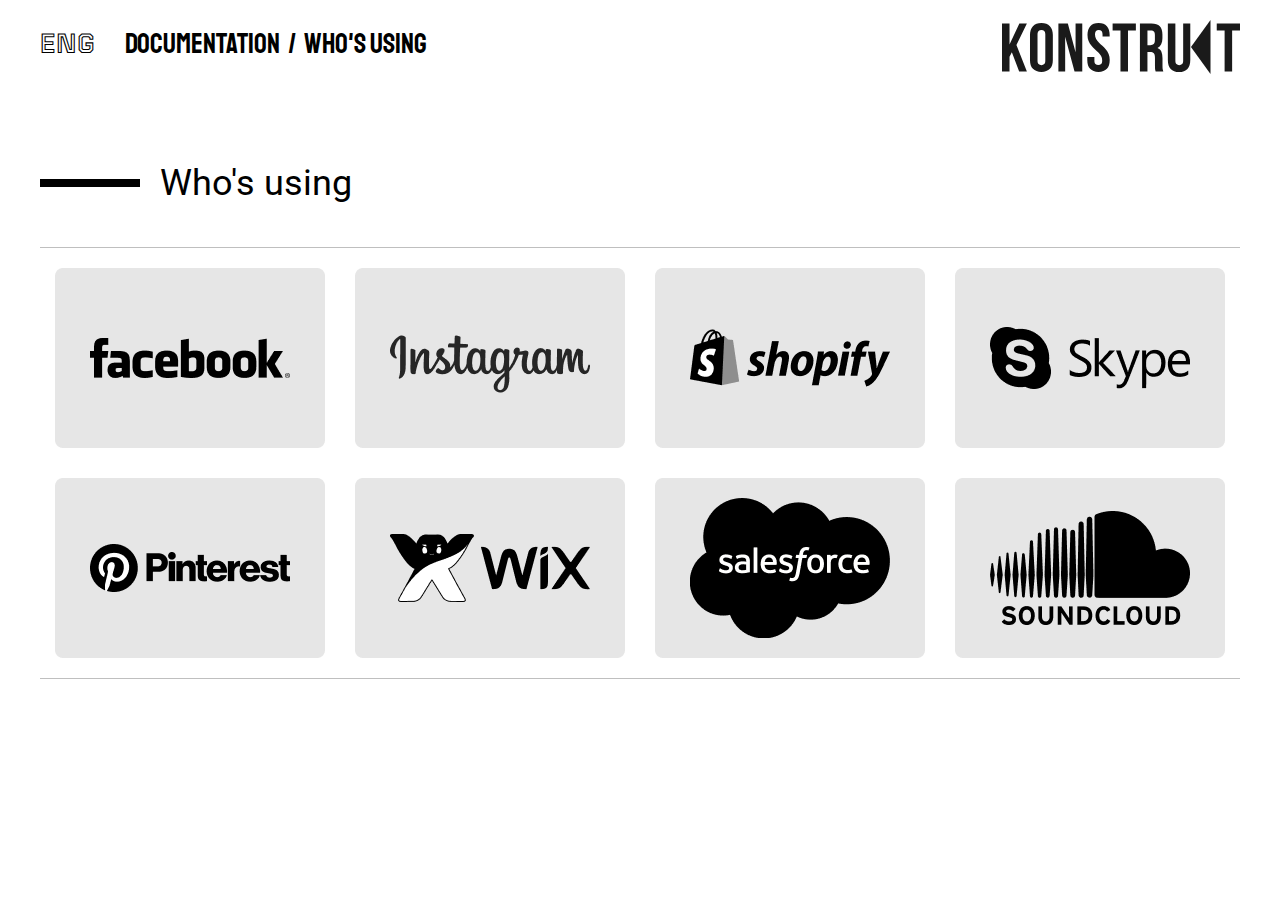
==== who_using.html @ 54a27238 "add who's using page" ====
<!doctype html>
<html lang="en">
<head>
    <meta charset="UTF-8">
    <meta name="viewport"
          content="width=device-width, user-scalable=no, initial-scale=1.0, maximum-scale=1.0, minimum-scale=1.0">
    <meta http-equiv="X-UA-Compatible" content="ie=edge">
    <title>Who's using</title>
    <link rel="stylesheet" href="./styles/main.css">
    <link rel="stylesheet" href="./styles/who_using.css">
    <link rel="preconnect" href="https://fonts.googleapis.com">
    <link rel="preconnect" href="https://fonts.gstatic.com" crossorigin>
    <link href="https://fonts.googleapis.com/css2?family=Farro:wght@300&family=Francois+One&family=PT+Sans:wght@400;700&family=Roboto:wght@500&family=Staatliches&family=Tourney:wght@600&display=swap"
          rel="stylesheet">
</head>
<body>
<div class="wrapper">
    <header>
        <div class="header flex">
            <div class="header-content flex">
                <div class="header-lang">ENG</div>
                <div class="header-user">DOCUMENTATION &nbsp;/ &nbsp;WHO'S USING</div>
            </div>
            <img src="./images/company-logo-black.svg" alt="" class="header-logo">
        </div>
    </header>
<div class="who_using flex">
    <div class="who_using-divider"></div>
    <div class="who_using-text">Who's using</div>
</div>
    <div class="cards flex">
        <div class="flip-card">
            <div class="flip-card-inner">
                <div class="flip-card-front">
                    <img src="./images/facebook-front.png" alt="facebook" class="card">
                </div>
                <div class="flip-card-back">
                    <img src="./images/facebook-back.png" alt="facebook" class="card">
                </div>
            </div>
        </div>
        <div class="flip-card">
            <div class="flip-card-inner">
                <div class="flip-card-front">
                    <img src="./images/instagram-front.png" alt="shopify" class="card">
                </div>
                <div class="flip-card-back">
                    <img src="./images/instagram-back.png" alt="shopify" class="card">
                </div>
            </div>
        </div>
        <div class="flip-card">
            <div class="flip-card-inner">
                <div class="flip-card-front">
                    <img src="./images/shopify-front.png" alt="shopify" class="card">
                </div>
                <div class="flip-card-back">
                    <img src="./images/shopify-back.png" alt="shopify" class="card">
                </div>
            </div>
        </div>
        <div class="flip-card">
            <div class="flip-card-inner">
                <div class="flip-card-front">
                    <img src="./images/skype-front.png" alt="skype" class="card">
                </div>
                <div class="flip-card-back">
                    <img src="./images/skype-back.png" alt="skype" class="card">
                </div>
            </div>
        </div>
        <div class="flip-card">
            <div class="flip-card-inner">
                <div class="flip-card-front">
                    <img src="./images/pinterest-front.png" alt="pinterest" class="card">
                </div>
                <div class="flip-card-back">
                    <img src="./images/pinterest-back.png" alt="pinterest" class="card">
                </div>
            </div>
        </div>
        <div class="flip-card">
            <div class="flip-card-inner">
                <div class="flip-card-front">
                    <img src="./images/wix-front.png" alt="wix" class="card">
                </div>
                <div class="flip-card-back">
                    <img src="./images/wix-back.png" alt="wix" class="card">
                </div>
            </div>
        </div>
        <div class="flip-card">
            <div class="flip-card-inner">
                <div class="flip-card-front">
                    <img src="./images/saleforce-front.png" alt="saleforce" class="card">
                </div>
                <div class="flip-card-back">
                    <img src="./images/saleforce-back.png" alt="saleforce" class="card">
                </div>
            </div>
        </div>
        <div class="flip-card">
            <div class="flip-card-inner">
                <div class="flip-card-front">
                    <img src="./images/soundcloud-front.png" alt="soundcloud" class="card">
                </div>
                <div class="flip-card-back">
                    <img src="./images/soundcloud-back.png" alt="soundcloud" class="card">
                </div>
            </div>
        </div>
    </div>
</div>
</body>
</html>
---- styles/main.css ----
html {
    font-size: 62.5%;
}

* {
    box-sizing: border-box;
    padding: 0;
    margin: 0;
}

body {
    font-family: 'PT Sans', sans-serif;
    font-size: 2.8rem;
    line-height: 4.8rem;
}

.flex {
    display: flex;
}

.wrapper {
    /*width: 90%;*/
    max-width: 1200px;
    margin: 0 auto;
    padding-bottom: 50px;
}

.header {
    justify-content: space-between;
    padding: 20px 0 85px 0;
    position: fixed;
    background-color: white;
    width: 100%;
    max-width: 1200px;
}

.header-lang {
    font-family: 'Tourney', cursive;
    padding-right: 30px;
}

.header-user {
    font-family: 'Staatliches', cursive;
}
---- styles/who_using.css ----
.who_using {
    font-family: 'Roboto', sans-serif;
    font-size: 3.6rem;
    gap: 20px;
    padding-top: 159px;
    padding-bottom: 40px;
}

.who_using-divider {
    width: 100px;
    height: 8px;
    background-color: black;
    align-self: center;
}
.cards {
    max-width: 1200px;
    flex-wrap: wrap;
    gap: 30px;
    padding: 20px 15px;
    margin: 0 auto;
    border-top: 1px solid #BFBFBF;
    border-bottom: 1px solid #BFBFBF;
}

.flip-card {
    background-color: transparent;
    width: 270px;
    height: 180px;
    perspective: 1000px;
}

.flip-card-inner {
    position: relative;
    width: 100%;
    height: 100%;
    transition: transform 0.8s;
    transform-style: preserve-3d;
}
.flip-card:hover .flip-card-inner {
    transform: rotateX(180deg);
}
.flip-card-front, .flip-card-back {
    position: absolute;
    width: 100%;
    height: 100%;
    -webkit-backface-visibility: hidden;
    backface-visibility: hidden;
}
.flip-card-back {
    transform: rotateX(180deg);
}
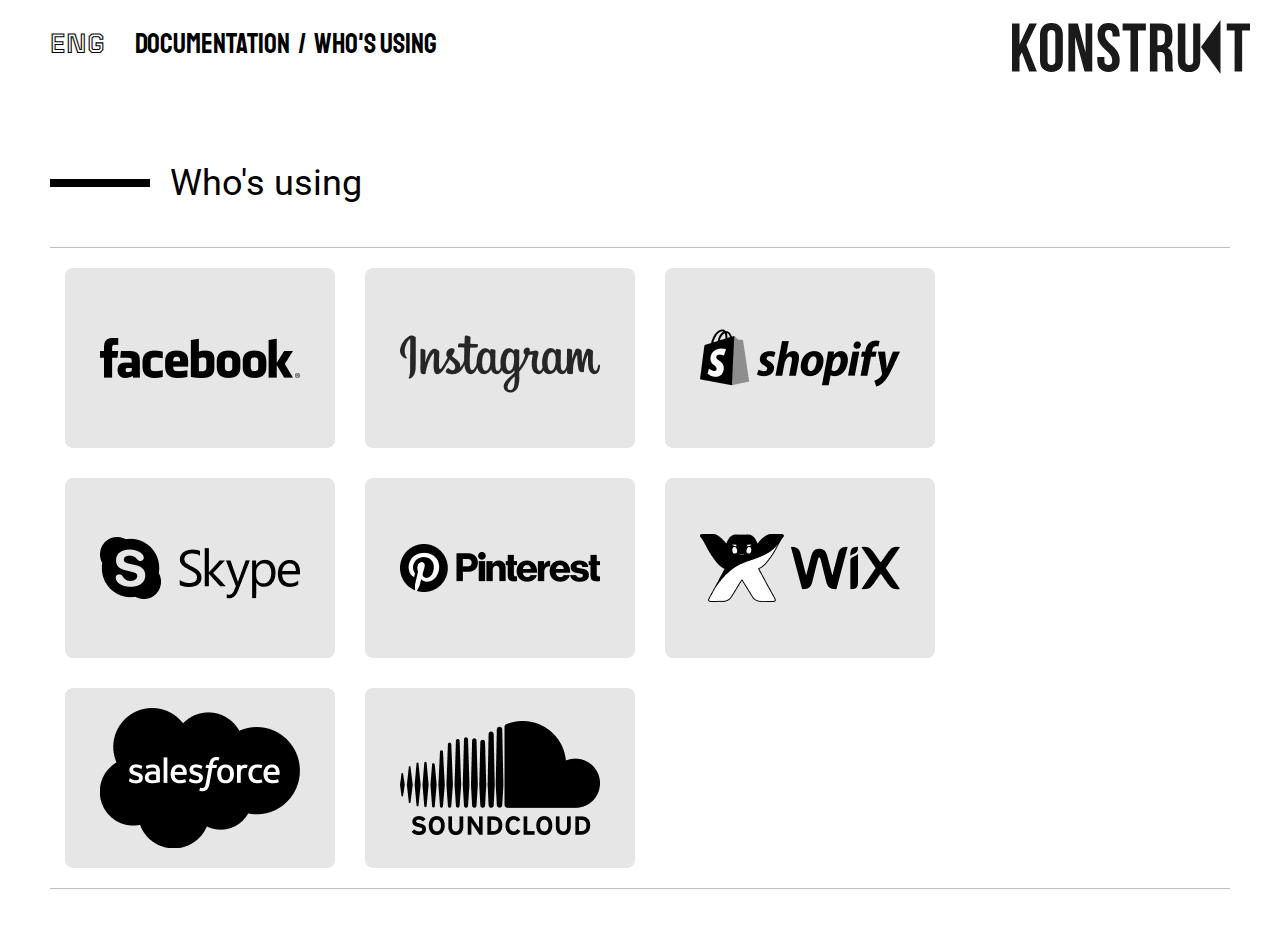
==== commit 1f4c11bf: "link pages" ====
--- a/who_using.html
+++ b/who_using.html
@@ -19,15 +19,16 @@
         <div class="header flex">
             <div class="header-content flex">
                 <div class="header-lang">ENG</div>
-                <div class="header-user">DOCUMENTATION &nbsp;/ &nbsp;WHO'S USING</div>
+                <div class="header-user"><a href="./index.html" class="page-link">DOCUMENTATION</a> &nbsp;/ &nbsp;<a
+                        href="#" class="page-link">WHO'S USING</a></div>
             </div>
             <img src="./images/company-logo-black.svg" alt="" class="header-logo">
         </div>
     </header>
-<div class="who_using flex">
-    <div class="who_using-divider"></div>
-    <div class="who_using-text">Who's using</div>
-</div>
+    <div class="who_using flex">
+        <div class="who_using-divider"></div>
+        <div class="who_using-text">Who's using</div>
+    </div>
     <div class="cards flex">
         <div class="flip-card">
             <div class="flip-card-inner">
--- a/styles/main.css
+++ b/styles/main.css
@@ -9,6 +9,7 @@
 }
 
 body {
+    padding: 0 50px 0 50px;
     font-family: 'PT Sans', sans-serif;
     font-size: 2.8rem;
     line-height: 4.8rem;
@@ -19,7 +20,6 @@
 }
 
 .wrapper {
-    /*width: 90%;*/
     max-width: 1200px;
     margin: 0 auto;
     padding-bottom: 50px;
@@ -41,4 +41,9 @@
 
 .header-user {
     font-family: 'Staatliches', cursive;
+}
+
+.page-link {
+    text-decoration: none;
+    color: black;
 }--- a/styles/who_using.css
+++ b/styles/who_using.css
@@ -12,6 +12,7 @@
     background-color: black;
     align-self: center;
 }
+
 .cards {
     max-width: 1200px;
     flex-wrap: wrap;
@@ -36,9 +37,11 @@
     transition: transform 0.8s;
     transform-style: preserve-3d;
 }
+
 .flip-card:hover .flip-card-inner {
     transform: rotateX(180deg);
 }
+
 .flip-card-front, .flip-card-back {
     position: absolute;
     width: 100%;
@@ -46,6 +49,7 @@
     -webkit-backface-visibility: hidden;
     backface-visibility: hidden;
 }
+
 .flip-card-back {
     transform: rotateX(180deg);
 }